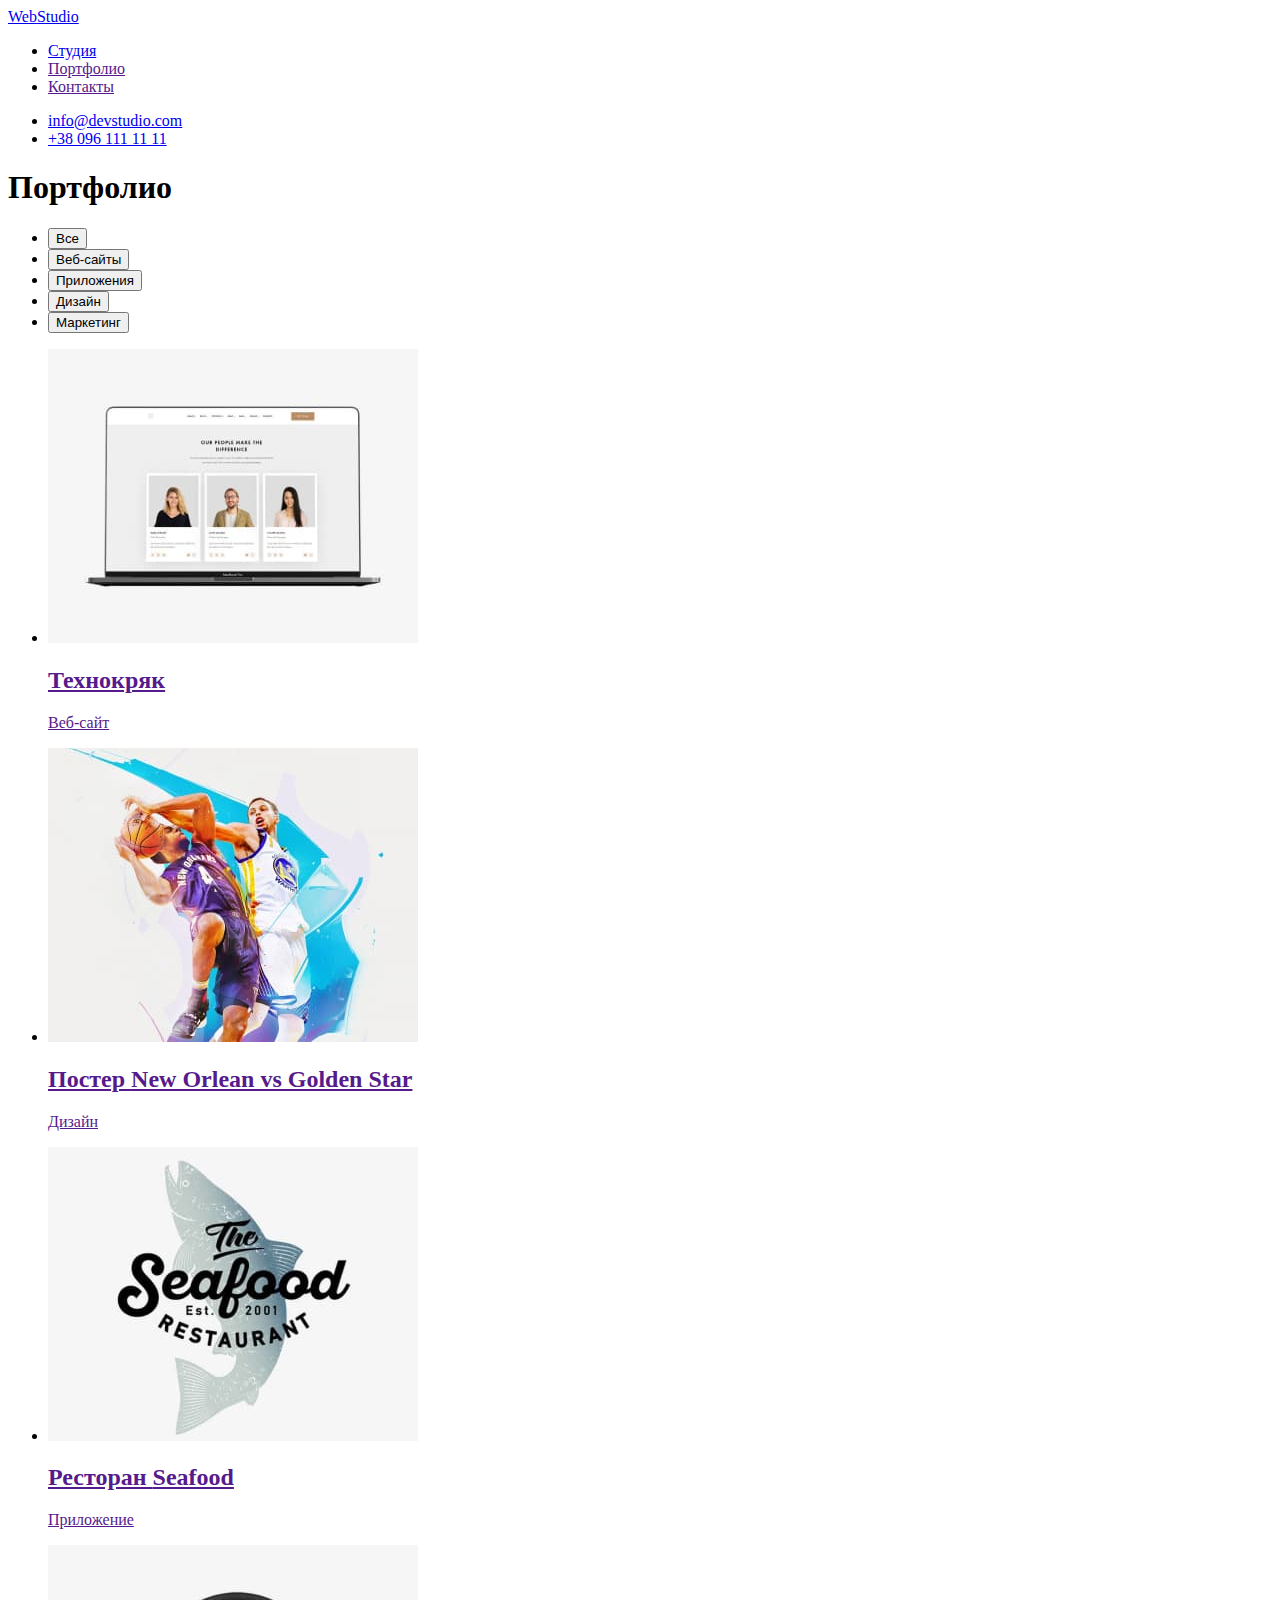
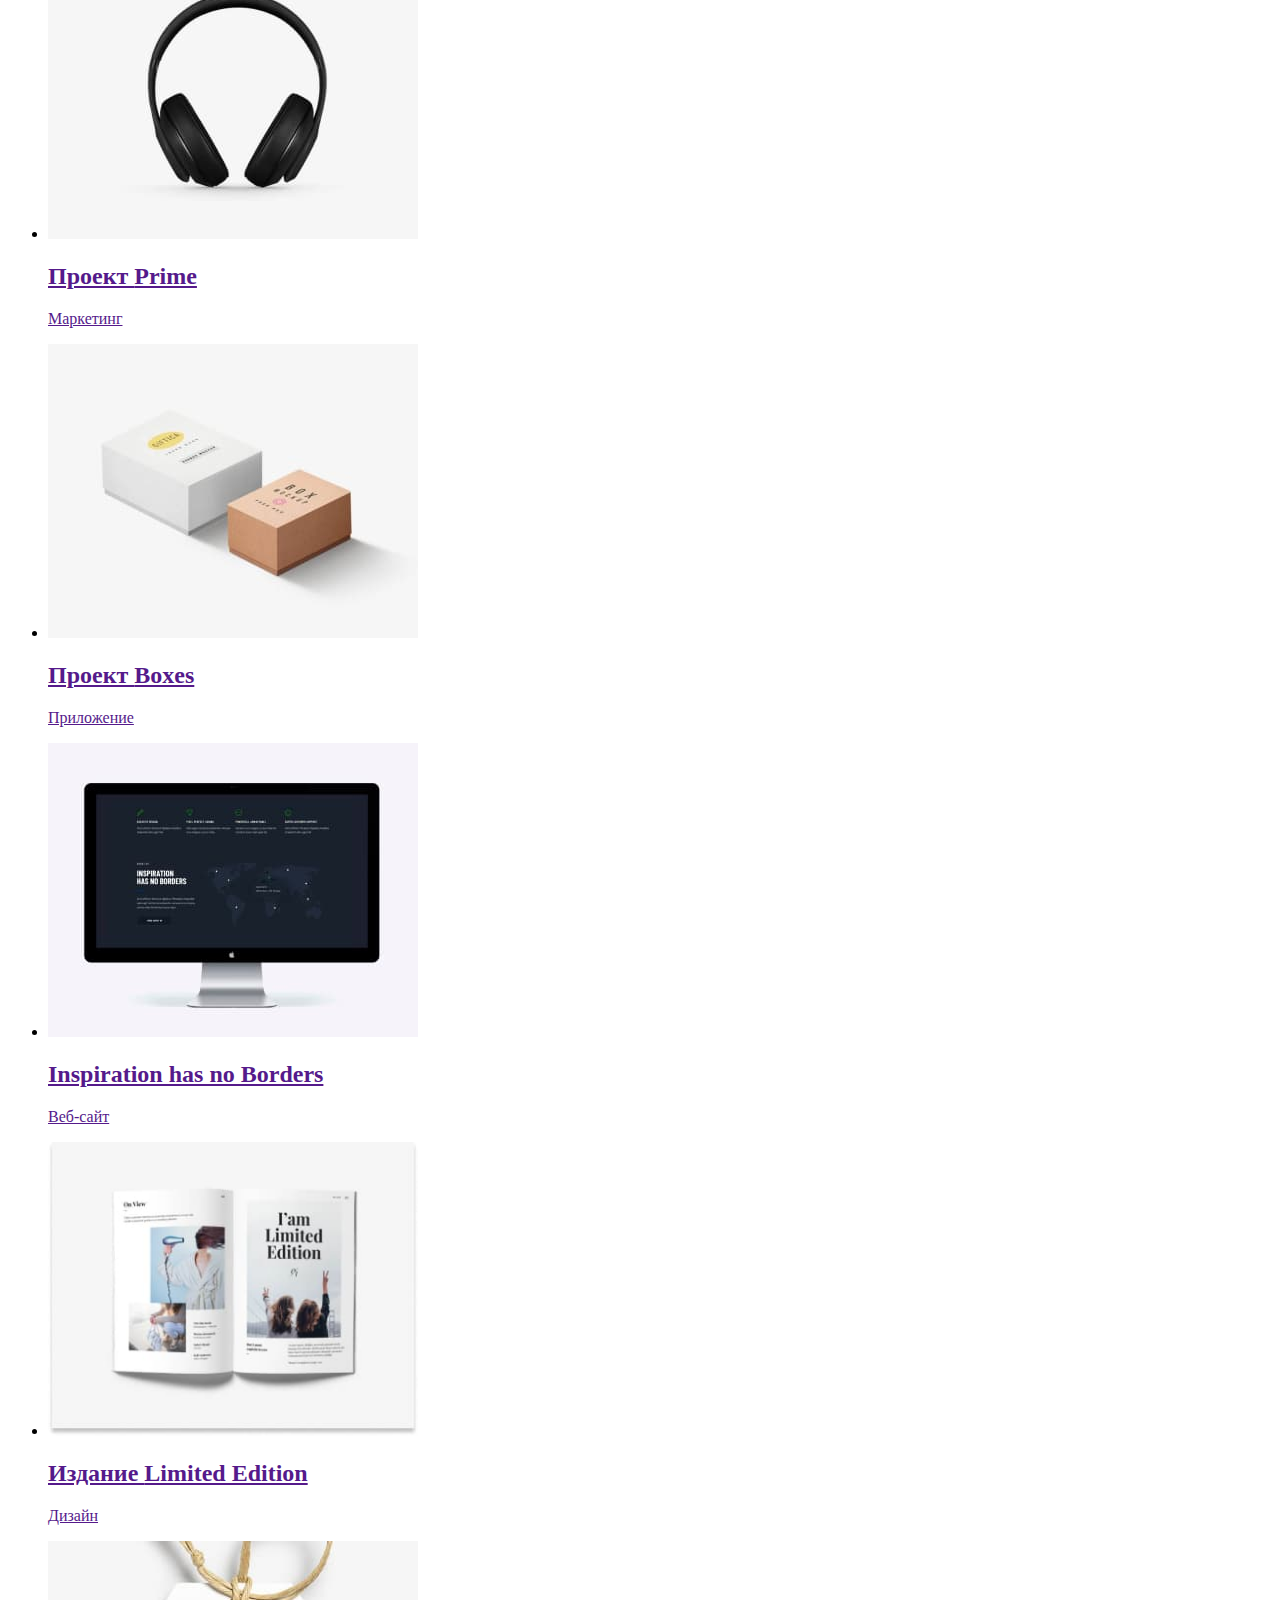
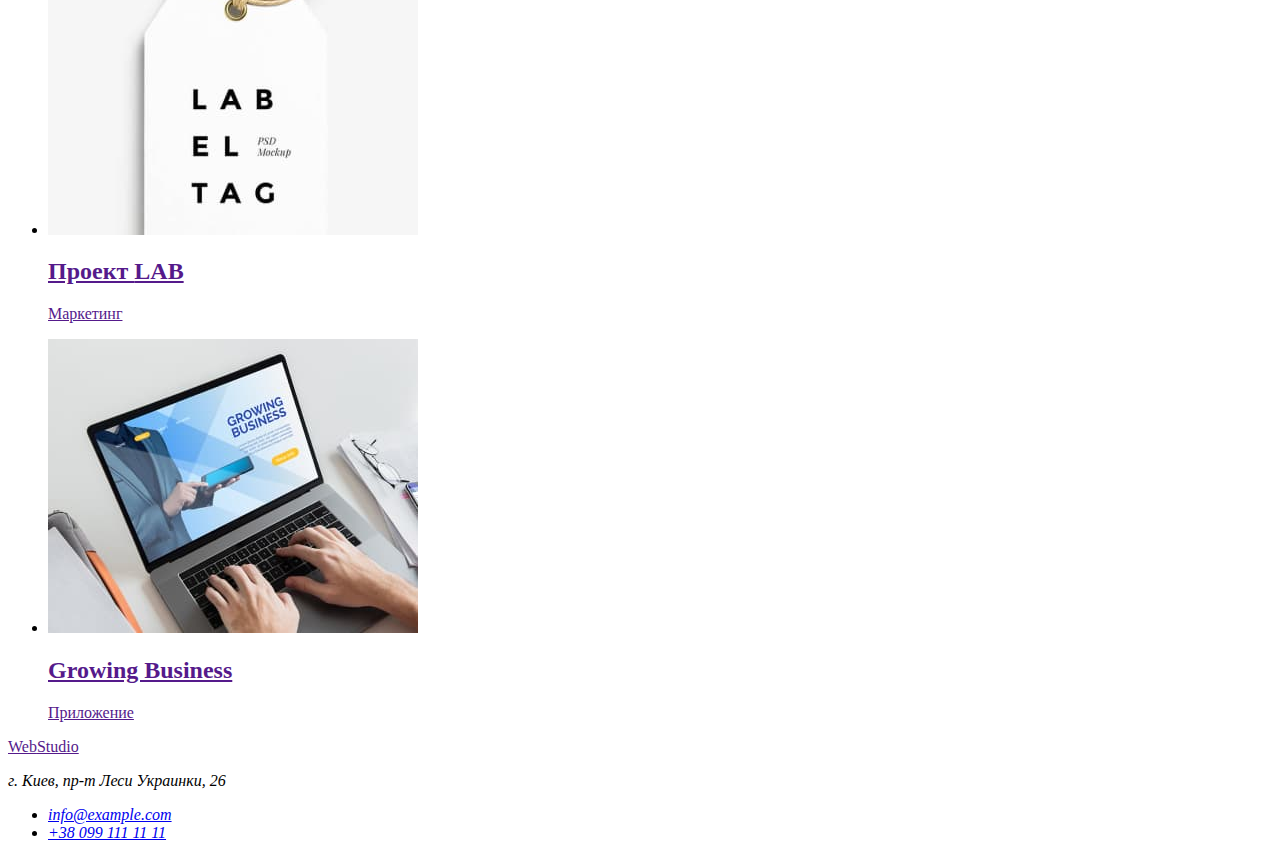
==== portfolio.html @ e11db8ee "add html portfolio" ====
<!DOCTYPE html>
<html lang="ru">
  <head>
    <meta charset="UTF-8" />
    <meta http-equiv="X-UA-Compatible" content="IE=edge" />
    <meta name="viewport" content="width=device-width, initial-scale=1.0" />
    <title>WebStudio</title>
  </head>
  <body>
    <!--Header-->
    <header>
      <a href="./index.html" lang="en"><span>Web</span>Studio</a>

      <nav>
        <ul>
          <li>
            <a href="./index.html">Студия</a>
          </li>
          <li>
            <a href="">Портфолио</a>
          </li>
          <li>
            <a href="">Контакты</a>
          </li>
        </ul>
      </nav>

      <ul>
        <li>
          <a href="mailto:info@devstudio.com">info@devstudio.com</a>
        </li>
        <li>
          <a href="tel:+380961111111">+38 096 111 11 11</a>
        </li>
      </ul>
    </header>

    <!--Main content-->
    <main>
      <section>
        <h1>Портфолио</h1>
        <!--Section filters-->
        <ul>
          <li>
            <button type="button">Все</button>
          </li>
          <li>
            <button type="button">Веб-сайты</button>
          </li>
          <li>
            <button type="button">Приложения</button>
          </li>
          <li>
            <button type="button">Дизайн</button>
          </li>
          <li>
            <button type="button">Маркетинг</button>
          </li>
        </ul>

        <!--Section cards-->
        <ul>
          <li>
            <a href="">
              <img
                src="./images/portfolio/portfolio-1.jpg"
                alt="Ноутбук"
                width="370"
                height="294"
              />
              <h2>Технокряк</h2>
              <p>Веб-сайт</p>
            </a>
          </li>
          <li>
            <a href="">
              <img
                src="./images/portfolio/portfolio-2.jpg"
                alt="Баскетболисты"
                width="370"
                height="294"
              />
              <h2>Постер <span lang="en">New Orlean vs Golden Star</span></h2>
              <p>Дизайн</p>
            </a>
          </li>
          <li>
            <a href="">
              <img
                src="./images/portfolio/portfolio-3.jpg"
                alt="Название ресторана"
                width="370"
                height="294"
              />
              <h2>Ресторан <span lang="en">Seafood</span></h2>
              <p>Приложение</p>
            </a>
          </li>
          <li>
            <a href="">
              <img
                src="./images/portfolio/portfolio-4.jpg"
                alt="Наушники"
                width="370"
                height="294"
              />
              <h2>Проект <span>Prime</span></h2>
              <p>Маркетинг</p>
            </a>
          </li>
          <li>
            <a href="">
              <img
                src="./images/portfolio/portfolio-5.jpg"
                alt="Две коробки"
                width="370"
                height="294"
              />
              <h2>Проект <span lang="en">Boxes</span></h2>
              <p>Приложение</p>
            </a>
          </li>
          <li>
            <a href="">
              <img
                src="./images/portfolio/portfolio-6.jpg"
                alt="Монитор"
                width="370"
                height="294"
              />
              <h2 lang="en">Inspiration has no Borders</h2>
              <p>Веб-сайт</p>
            </a>
          </li>
          <li>
            <a href="">
              <img
                src="./images/portfolio/portfolio-7.jpg"
                alt="Журнал"
                width="370"
                height="294"
              />
              <h2>Издание <span lang="en">Limited Edition</span></h2>
              <p>Дизайн</p>
            </a>
          </li>
          <li>
            <a href="">
              <img
                src="./images/portfolio/portfolio-8.jpg"
                alt="Бирка"
                width="370"
                height="294"
              />
              <h2>Проект <span>LAB</span></h2>
              <p>Маркетинг</p>
            </a>
          </li>
          <li>
            <a href="">
              <img
                src="./images/portfolio/portfolio-9.jpg"
                alt="Ноутбук"
                width="370"
                height="294"
              />
              <h2 lang="en">Growing Business</h2>
              <p>Приложение</p>
            </a>
          </li>
        </ul>
      </section>
    </main>

    <!--Footer-->
    <footer>
      <a href="" lang="en"><span>Web</span>Studio</a>
      <address>
        <p>г. Киев, пр-т Леси Украинки, 26</p>
        <ul>
          <li><a href="mailto:info@example.com">info@example.com</a></li>
          <li><a href="tel:+380991111111">+38 099 111 11 11</a></li>
        </ul>
      </address>
    </footer>
  </body>
</html>
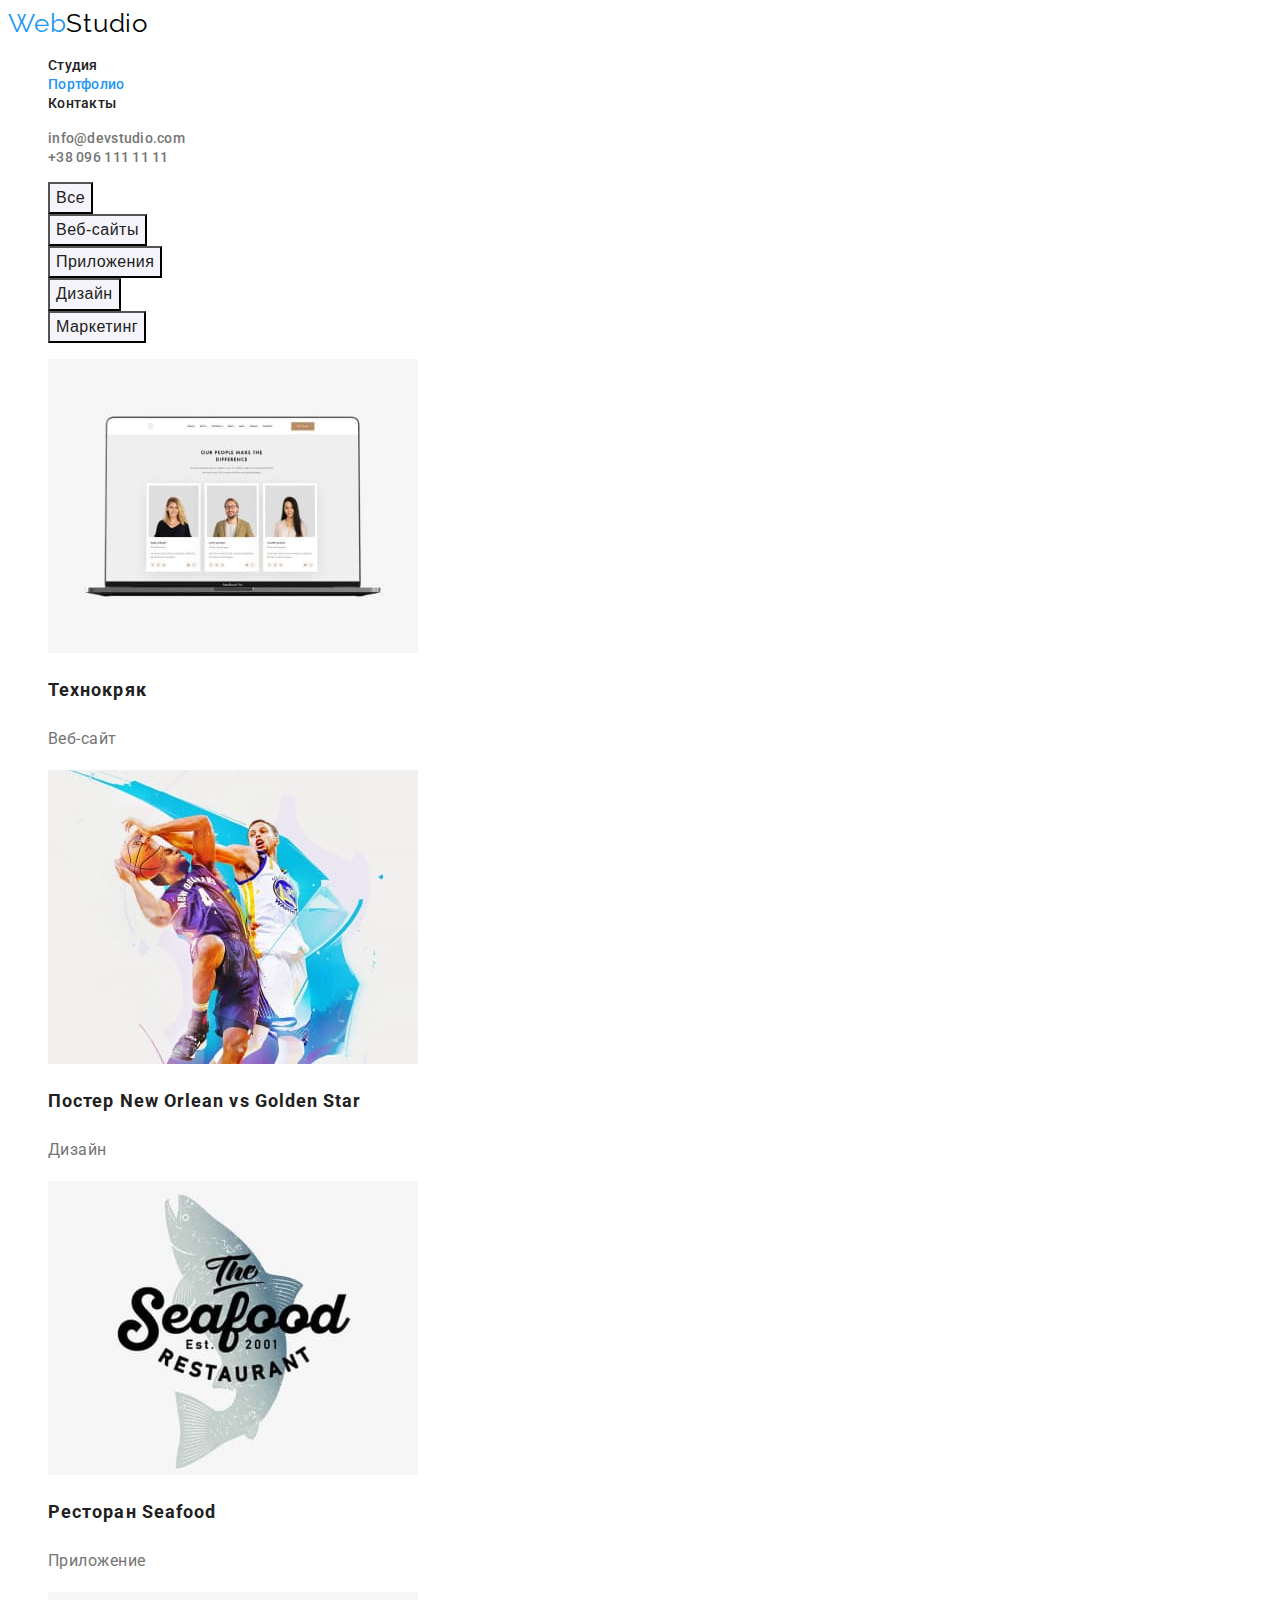
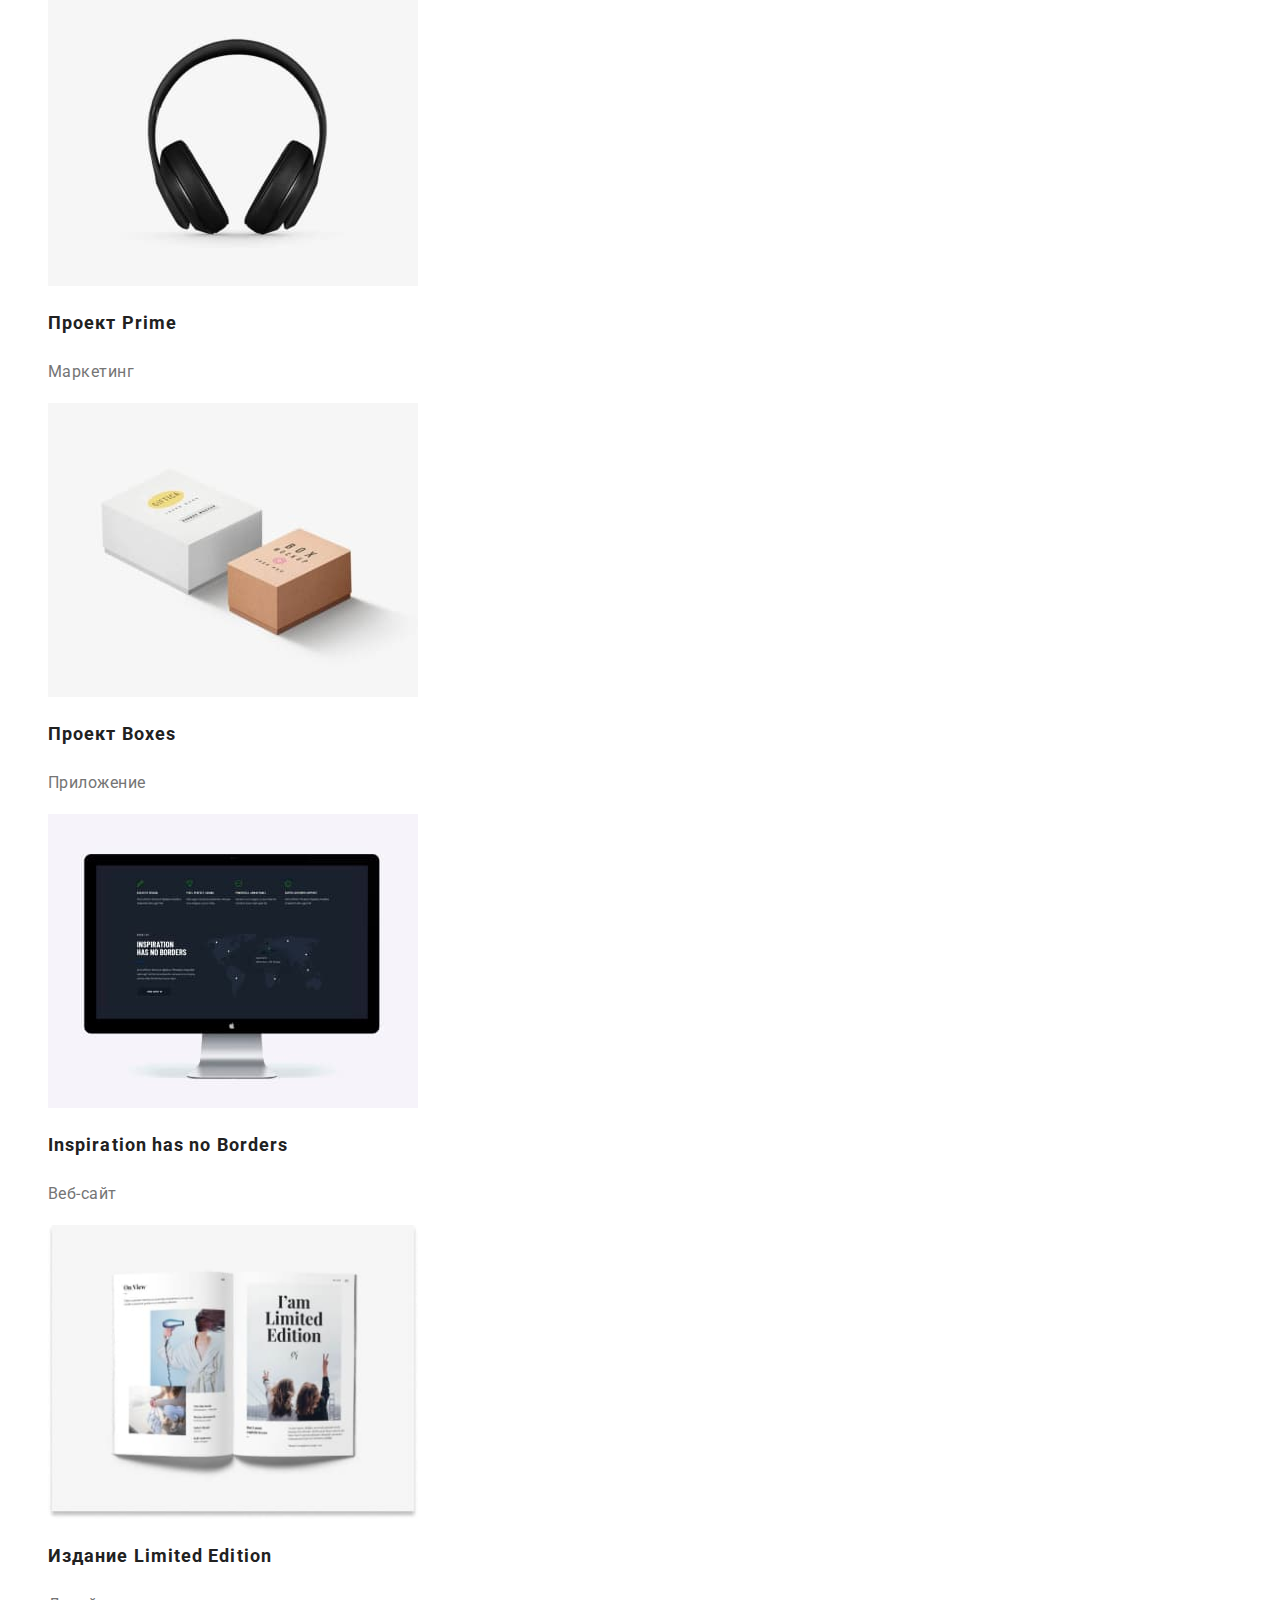
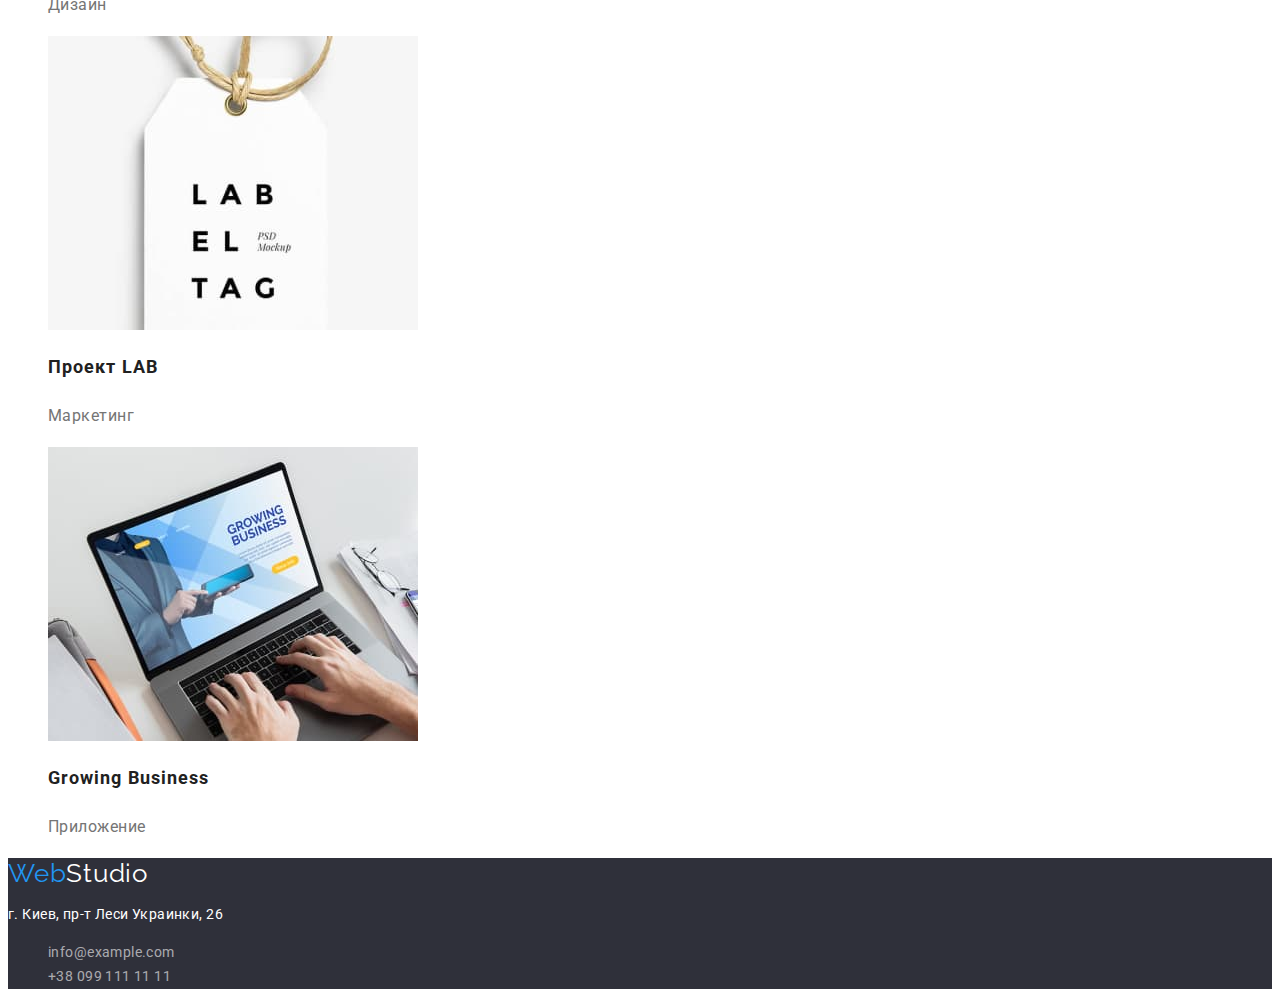
==== commit 1d6c4948: "add fonts and colors" ====
--- a/portfolio.html
+++ b/portfolio.html
@@ -5,62 +5,77 @@
     <meta http-equiv="X-UA-Compatible" content="IE=edge" />
     <meta name="viewport" content="width=device-width, initial-scale=1.0" />
     <title>WebStudio</title>
+    <link
+      href="https://fonts.googleapis.com/css2?family=Raleway:wght@700&family=Roboto:wght@400;500;700;900&display=swap"
+      rel="stylesheet"
+    />
+    <link rel="stylesheet" href="./css/styles.css" />
   </head>
+
   <body>
     <!--Header-->
-    <header>
-      <a href="./index.html" lang="en"><span>Web</span>Studio</a>
-
-      <nav>
-        <ul>
-          <li>
-            <a href="./index.html">Студия</a>
-          </li>
-          <li>
-            <a href="">Портфолио</a>
-          </li>
-          <li>
-            <a href="">Контакты</a>
+    <header class="header">
+      <a href="" lang="en" class="logo"
+        >Web<span class="logo-header">Studio</span></a
+      >
+
+      <nav class="navigation">
+        <ul class="navigation-list">
+          <li class="navigation-list-item">
+            <a href="./index.html" class="navigation-list-link">Студия</a>
+          </li>
+          <li class="navigation-list-item">
+            <a href="./portfolio.html" class="navigation-list-link current"
+              >Портфолио</a
+            >
+          </li>
+          <li class="navigation-list-item">
+            <a href="" class="navigation-list-link">Контакты</a>
           </li>
         </ul>
       </nav>
 
-      <ul>
-        <li>
-          <a href="mailto:info@devstudio.com">info@devstudio.com</a>
+      <ul class="header-contacts">
+        <li class="header-contacts-item">
+          <a href="mailto:info@devstudio.com" class="header-contacts-link"
+            >info@devstudio.com</a
+          >
         </li>
-        <li>
-          <a href="tel:+380961111111">+38 096 111 11 11</a>
+        <li class="header-contacts-item">
+          <a href="tel:+380961111111" class="header-contacts-link"
+            >+38 096 111 11 11</a
+          >
         </li>
       </ul>
     </header>
 
     <!--Main content-->
     <main>
-      <section>
-        <h1>Портфолио</h1>
-        <!--Section filters-->
-        <ul>
-          <li>
-            <button type="button">Все</button>
-          </li>
-          <li>
-            <button type="button">Веб-сайты</button>
-          </li>
-          <li>
-            <button type="button">Приложения</button>
-          </li>
-          <li>
-            <button type="button">Дизайн</button>
-          </li>
-          <li>
-            <button type="button">Маркетинг</button>
-          </li>
-        </ul>
-
-        <!--Section cards-->
-        <ul>
-          <li>
+      <!--Portfolio-->
+      <section class="portfolio">
+        <h1 hidden>Портфолио</h1>
+        <!--Filters-->
+        <ul class="filter-list">
+          <li class="filter-list-item">
+            <button type="button" class="filter-button">Все</button>
+          </li>
+          <li class="filter-list-item">
+            <button type="button" class="filter-button">Веб-сайты</button>
+          </li>
+          <li class="filter-list-item">
+            <button type="button" class="filter-button">Приложения</button>
+          </li>
+          <li class="filter-list-item">
+            <button type="button" class="filter-button">Дизайн</button>
+          </li>
+          <li class="filter-list-item">
+            <button type="button" class="filter-button">Маркетинг</button>
+          </li>
+        </ul>
+
+        <!--Cards-->
+        <ul class="cards-list">
+          <li class="cards-list-item">
             <a href="">
               <img
                 src="./images/portfolio/portfolio-1.jpg"
@@ -68,104 +83,114 @@
                 width="370"
                 height="294"
               />
-              <h2>Технокряк</h2>
-              <p>Веб-сайт</p>
-            </a>
-          </li>
-          <li>
-            <a href="">
+              <h2 class="cards-list-name">Технокряк</h2>
+              <p class="cards-project">Веб-сайт</p>
+            </a>
+          </li>
+          <li class="cards-list-item">
+            <a href="" class="cards-list-link">
               <img
                 src="./images/portfolio/portfolio-2.jpg"
                 alt="Баскетболисты"
                 width="370"
                 height="294"
               />
-              <h2>Постер <span lang="en">New Orlean vs Golden Star</span></h2>
-              <p>Дизайн</p>
-            </a>
-          </li>
-          <li>
-            <a href="">
+              <h2 class="cards-list-name">
+                Постер <span lang="en">New Orlean vs Golden Star</span>
+              </h2>
+              <p class="cards-project">Дизайн</p>
+            </a>
+          </li>
+          <li class="cards-list-item">
+            <a href="" class="cards-list-link">
               <img
                 src="./images/portfolio/portfolio-3.jpg"
                 alt="Название ресторана"
                 width="370"
                 height="294"
               />
-              <h2>Ресторан <span lang="en">Seafood</span></h2>
-              <p>Приложение</p>
-            </a>
-          </li>
-          <li>
-            <a href="">
+              <h2 class="cards-list-name">
+                Ресторан <span lang="en">Seafood</span>
+              </h2>
+              <p class="cards-project">Приложение</p>
+            </a>
+          </li>
+          <li class="cards-list-item">
+            <a href="" class="cards-list-link">
               <img
                 src="./images/portfolio/portfolio-4.jpg"
                 alt="Наушники"
                 width="370"
                 height="294"
               />
-              <h2>Проект <span>Prime</span></h2>
-              <p>Маркетинг</p>
-            </a>
-          </li>
-          <li>
-            <a href="">
+              <h2 class="cards-list-name">Проект <span>Prime</span></h2>
+              <p class="cards-project">Маркетинг</p>
+            </a>
+          </li>
+          <li class="cards-list-item">
+            <a href="" class="cards-list-link">
               <img
                 src="./images/portfolio/portfolio-5.jpg"
                 alt="Две коробки"
                 width="370"
                 height="294"
               />
-              <h2>Проект <span lang="en">Boxes</span></h2>
-              <p>Приложение</p>
-            </a>
-          </li>
-          <li>
-            <a href="">
+              <h2 class="cards-list-name">
+                Проект <span lang="en">Boxes</span>
+              </h2>
+              <p class="cards-project">Приложение</p>
+            </a>
+          </li>
+          <li class="cards-list-item">
+            <a href="" class="cards-list-link">
               <img
                 src="./images/portfolio/portfolio-6.jpg"
                 alt="Монитор"
                 width="370"
                 height="294"
               />
-              <h2 lang="en">Inspiration has no Borders</h2>
-              <p>Веб-сайт</p>
-            </a>
-          </li>
-          <li>
-            <a href="">
+              <h2 lang="en" class="cards-list-name">
+                Inspiration has no Borders
+              </h2>
+              <p class="cards-project">Веб-сайт</p>
+            </a>
+          </li>
+          <li class="cards-list-item">
+            <a href="" class="cards-list-link">
               <img
                 src="./images/portfolio/portfolio-7.jpg"
                 alt="Журнал"
                 width="370"
                 height="294"
               />
-              <h2>Издание <span lang="en">Limited Edition</span></h2>
-              <p>Дизайн</p>
-            </a>
-          </li>
-          <li>
-            <a href="">
+              <h2 class="cards-list-name">
+                Издание <span lang="en">Limited Edition</span>
+              </h2>
+              <p class="cards-project">Дизайн</p>
+            </a>
+          </li>
+          <li class="cards-list-item">
+            <a href="" class="cards-list-link">
               <img
                 src="./images/portfolio/portfolio-8.jpg"
                 alt="Бирка"
                 width="370"
                 height="294"
               />
-              <h2>Проект <span>LAB</span></h2>
-              <p>Маркетинг</p>
-            </a>
-          </li>
-          <li>
-            <a href="">
+              <h2 class="cards-list-name">Проект <span>LAB</span></h2>
+              <p class="cards-project">Маркетинг</p>
+            </a>
+          </li>
+          <li class="cards-list-item">
+            <a href="" class="cards-list-link">
               <img
                 src="./images/portfolio/portfolio-9.jpg"
                 alt="Ноутбук"
                 width="370"
                 height="294"
               />
-              <h2 lang="en">Growing Business</h2>
-              <p>Приложение</p>
+              <h2 lang="en" class="cards-list-name">Growing Business</h2>
+              <p class="cards-project">Приложение</p>
             </a>
           </li>
         </ul>
@@ -173,13 +198,23 @@
     </main>
 
     <!--Footer-->
-    <footer>
-      <a href="" lang="en"><span>Web</span>Studio</a>
-      <address>
-        <p>г. Киев, пр-т Леси Украинки, 26</p>
-        <ul>
-          <li><a href="mailto:info@example.com">info@example.com</a></li>
-          <li><a href="tel:+380991111111">+38 099 111 11 11</a></li>
+    <footer class="footer">
+      <a href="" lang="en" class="logo"
+        >Web<span class="logo-footer">Studio</span></a
+      >
+      <address class="footer-contacts">
+        <p class="footer-address">г. Киев, пр-т Леси Украинки, 26</p>
+        <ul class="footer-list">
+          <li class="footer-list-item">
+            <a href="mailto:info@example.com" class="footer-list-link"
+              >info@example.com</a
+            >
+          </li>
+          <li class="footer-list-item">
+            <a href="tel:+380991111111" class="footer-list-link"
+              >+38 099 111 11 11</a
+            >
+          </li>
         </ul>
       </address>
     </footer>
--- a/css/styles.css
+++ b/css/styles.css
@@ -0,0 +1,212 @@
+:root {
+  --primary-text-color: #757575;
+  --secondary-text-color: #ffffff;
+  --title-text-color: #212121;
+  --accent-color: #2196f3;
+}
+
+body {
+  color: var(--primary-text-color);
+  background-color: #ffffff;
+
+  font-family: Roboto, sans-serif;
+}
+
+a {
+  text-decoration: none;
+}
+
+ul {
+  list-style: none;
+}
+
+/* Header */
+
+.logo {
+  color: var(--accent-color);
+
+  font-family: Raleway, sans-serif;
+  font-size: 26px;
+  line-height: 1.2;
+  letter-spacing: 0.03em;
+}
+
+.logo-header {
+  color: #000000;
+}
+
+.navigation-list-link {
+  color: var(--title-text-color);
+}
+
+.navigation-list-link.current {
+  color: var(--accent-color);
+}
+
+.navigation-list-link,
+.header-contacts-link {
+  font-weight: 500;
+  font-size: 14px;
+  line-height: 1.14;
+  letter-spacing: 0.02em;
+}
+
+.navigation-list-link:hover,
+.navigation-list-link:focus {
+  color: var(--accent-color);
+}
+
+.header-contacts-link {
+  color: var(--primary-text-color);
+}
+.header-contacts-link:hover,
+.header-contacts-link:focus {
+  color: var(--accent-color);
+}
+
+/* Hero section */
+.hero {
+  background-color: #2f303a;
+}
+
+.hero-title {
+  color: var(--secondary-text-color);
+
+  font-weight: 900;
+  font-size: 44px;
+  line-height: 1.36;
+  text-align: center;
+  letter-spacing: 0.06em;
+  text-transform: uppercase;
+}
+
+.hero-button {
+  color: var(--secondary-text-color);
+  background-color: var(--accent-color);
+  cursor: pointer;
+
+  font-weight: 700;
+  font-size: 16px;
+  line-height: 1.88;
+  text-align: center;
+  letter-spacing: 0.06em;
+}
+
+.hero-button:hover,
+.hero-button:focus {
+  background-color: #188ce8;
+}
+
+/* About specifities of working section */
+
+.specifities-list-title {
+  color: var(--title-text-color);
+
+  font-size: 14px;
+  line-height: 1.14;
+  letter-spacing: 0.03em;
+  text-transform: uppercase;
+}
+
+.specifities-list-text {
+  font-size: 14px;
+  line-height: 1.71;
+  letter-spacing: 0.03em;
+}
+
+/* About types of activities section */
+
+.title {
+  color: var(--title-text-color);
+
+  font-size: 36px;
+  line-height: 1.17;
+  letter-spacing: 0.03em;
+}
+
+/* About our team section */
+
+.team {
+  background-color: #f5f4fa;
+}
+
+.person-name {
+  color: var(--title-text-color);
+
+  font-weight: 500;
+  font-size: 16px;
+  line-height: 1.19;
+  letter-spacing: 0.03em;
+}
+
+.person-profession {
+  font-size: 16px;
+  line-height: 1.19;
+  letter-spacing: 0.03em;
+}
+
+/* Portfolio */
+
+/* Portfolio filters */
+.filter-button {
+  color: var(--title-text-color);
+  background-color: #f5f4fa;
+  cursor: pointer;
+
+  font-weight: 500;
+  font-size: 16px;
+  line-height: 1.63;
+  text-align: center;
+  letter-spacing: 0.03em;
+}
+
+.filter-button:hover,
+.filter-button:focus {
+  color: var(--secondary-text-color);
+  background-color: var(--accent-color);
+}
+
+/* Portfolio cards */
+.cards-list-name {
+  color: var(--title-text-color);
+
+  font-size: 18px;
+  line-height: 2;
+  letter-spacing: 0.06em;
+}
+.cards-project {
+  color: var(--primary-text-color);
+
+  font-size: 16px;
+  line-height: 1.88;
+  letter-spacing: 0.03em;
+}
+
+/* Footer */
+.footer {
+  background-color: #2f303a;
+}
+
+.logo-footer {
+  color: var(--secondary-text-color);
+}
+
+.footer-contacts {
+  font-style: normal;
+  font-size: 14px;
+  line-height: 1.71;
+  letter-spacing: 0.03em;
+}
+
+.footer-address {
+  color: var(--secondary-text-color);
+}
+
+.footer-list-link {
+  color: rgba(255, 255, 255, 0.6);
+}
+
+.footer-list-link:hover,
+.footer-list-link:focus {
+  color: var(--accent-color);
+}
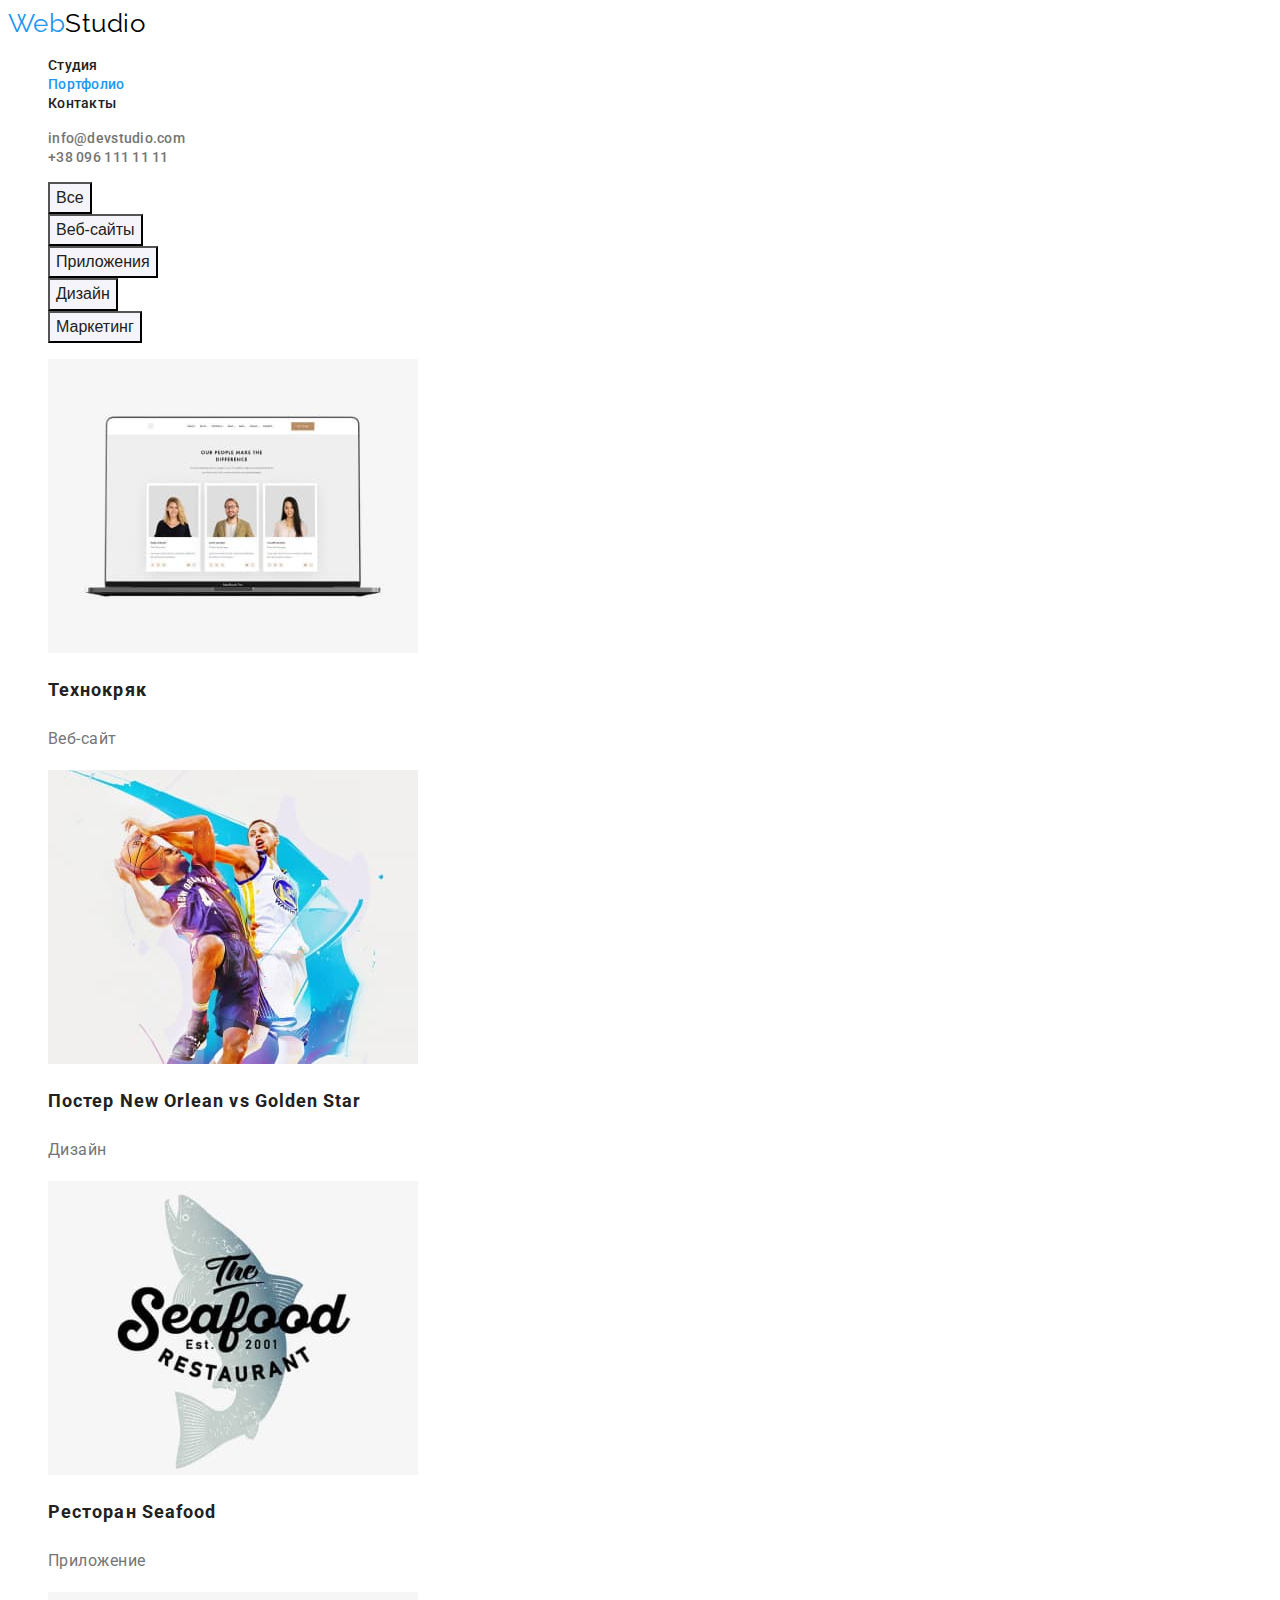
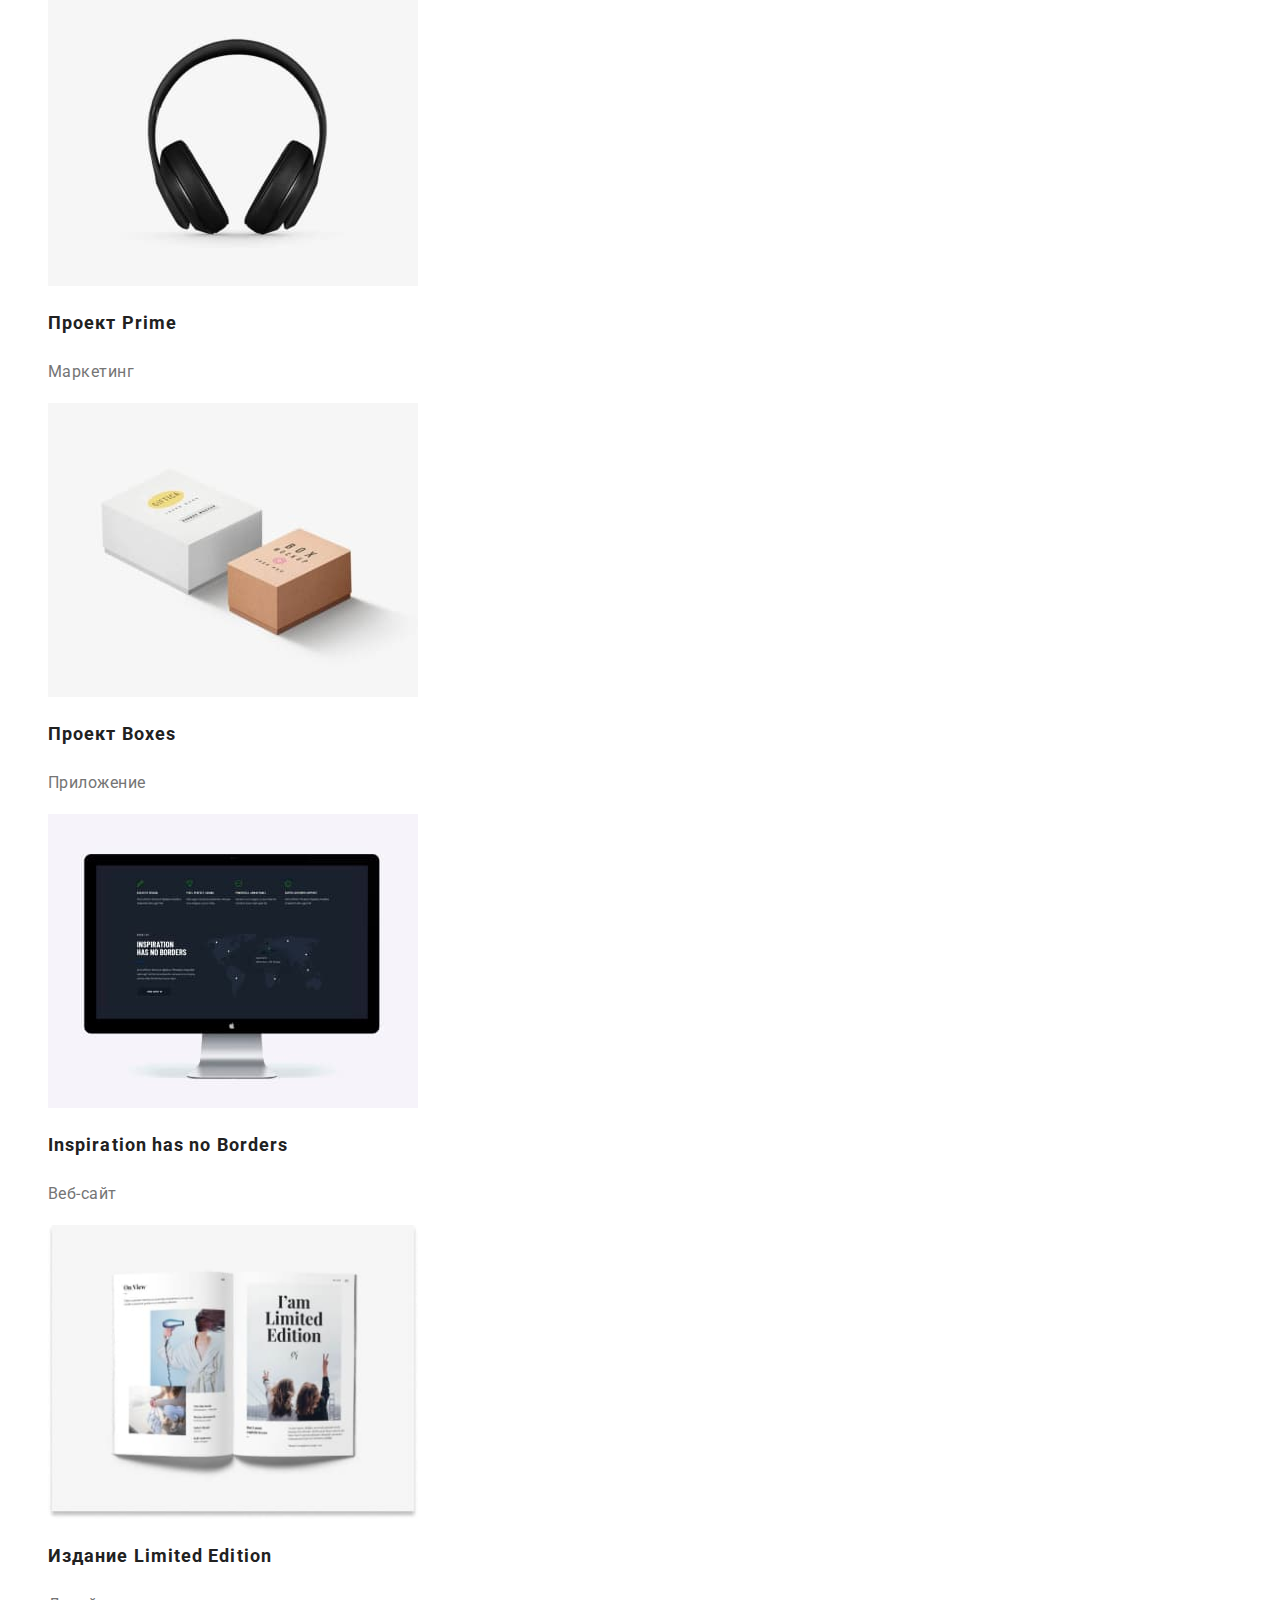
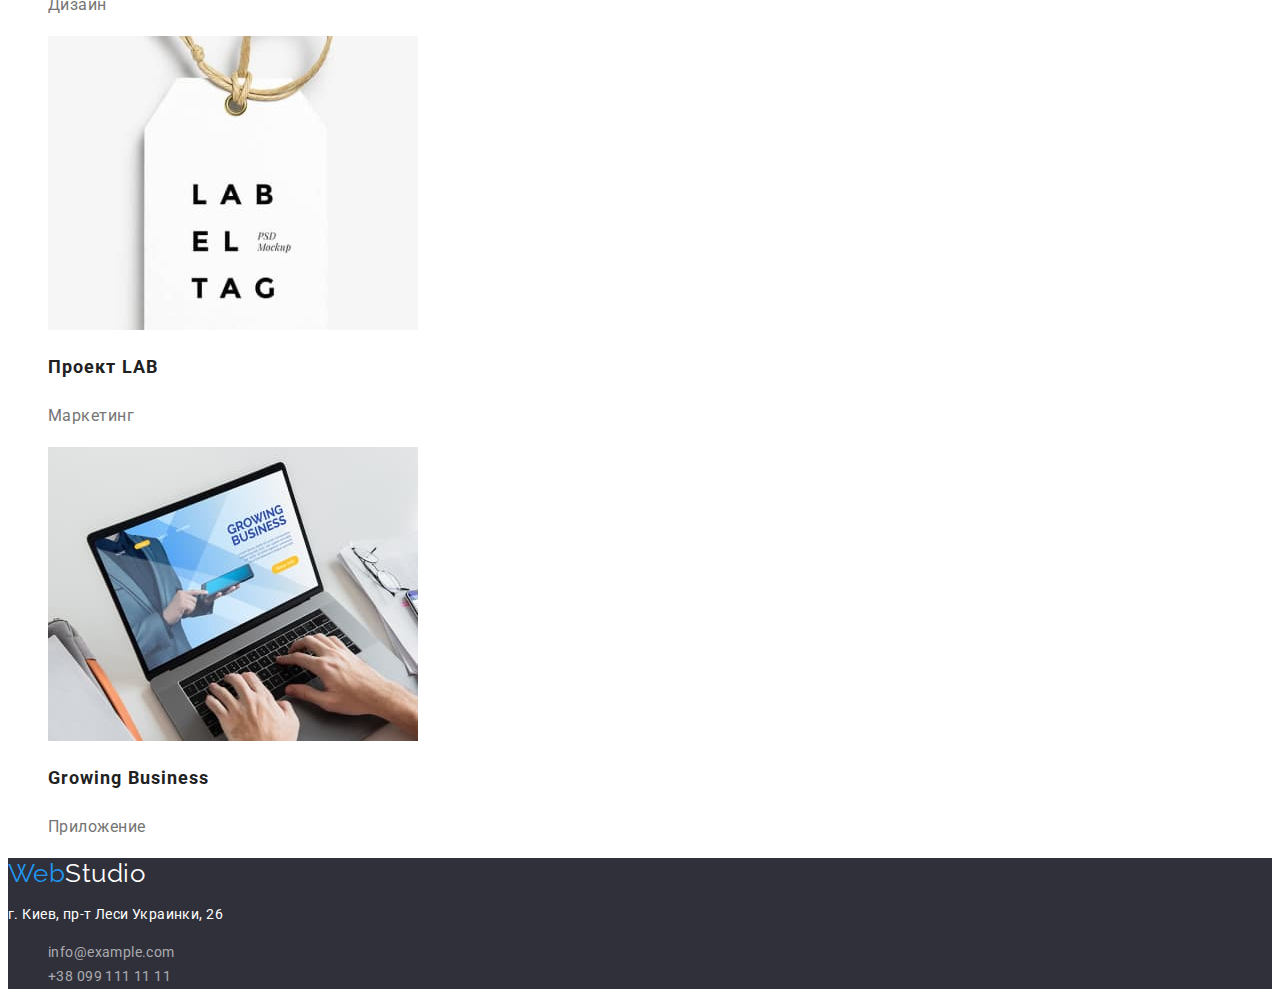
==== commit 88cc55e5: "add fonts colors change-one" ====
--- a/portfolio.html
+++ b/portfolio.html
@@ -54,6 +54,7 @@
       <!--Portfolio-->
       <section class="portfolio">
         <h1 hidden>Портфолио</h1>
+
         <!--Filters-->
         <ul class="filter-list">
           <li class="filter-list-item">
@@ -76,7 +77,7 @@
         <!--Cards-->
         <ul class="cards-list">
           <li class="cards-list-item">
-            <a href="">
+            <a href="" class="cards-list-link">
               <img
                 src="./images/portfolio/portfolio-1.jpg"
                 alt="Ноутбук"
--- a/css/styles.css
+++ b/css/styles.css
@@ -10,6 +10,7 @@
   background-color: #ffffff;
 
   font-family: Roboto, sans-serif;
+  letter-spacing: 0.03em;
 }
 
 a {
@@ -28,7 +29,6 @@
   font-family: Raleway, sans-serif;
   font-size: 26px;
   line-height: 1.2;
-  letter-spacing: 0.03em;
 }
 
 .logo-header {
@@ -104,14 +104,12 @@
 
   font-size: 14px;
   line-height: 1.14;
-  letter-spacing: 0.03em;
   text-transform: uppercase;
 }
 
 .specifities-list-text {
   font-size: 14px;
   line-height: 1.71;
-  letter-spacing: 0.03em;
 }
 
 /* About types of activities section */
@@ -121,7 +119,6 @@
 
   font-size: 36px;
   line-height: 1.17;
-  letter-spacing: 0.03em;
 }
 
 /* About our team section */
@@ -130,19 +127,16 @@
   background-color: #f5f4fa;
 }
 
+.person-name,
+.person-profession {
+  font-size: 16px;
+  line-height: 1.19;
+}
+
 .person-name {
   color: var(--title-text-color);
 
   font-weight: 500;
-  font-size: 16px;
-  line-height: 1.19;
-  letter-spacing: 0.03em;
-}
-
-.person-profession {
-  font-size: 16px;
-  line-height: 1.19;
-  letter-spacing: 0.03em;
 }
 
 /* Portfolio */
@@ -157,7 +151,6 @@
   font-size: 16px;
   line-height: 1.63;
   text-align: center;
-  letter-spacing: 0.03em;
 }
 
 .filter-button:hover,
@@ -179,7 +172,6 @@
 
   font-size: 16px;
   line-height: 1.88;
-  letter-spacing: 0.03em;
 }
 
 /* Footer */
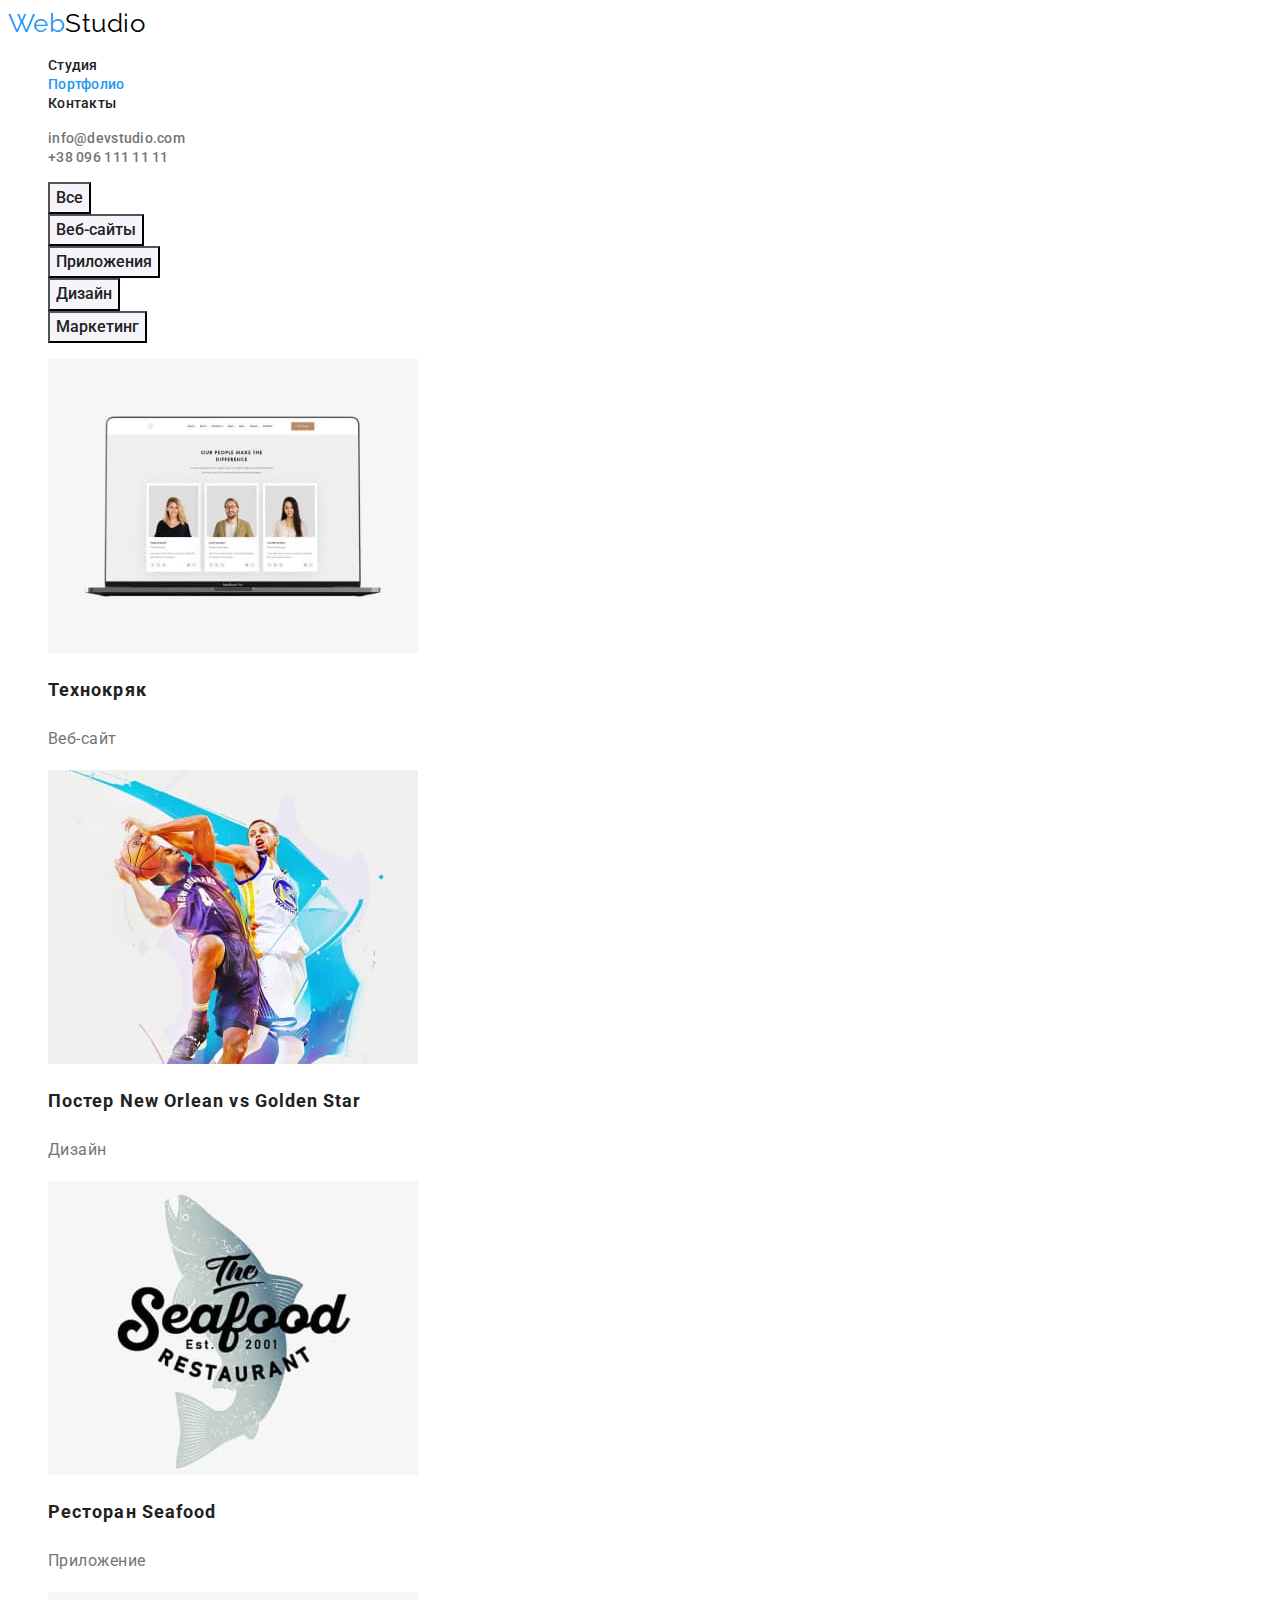
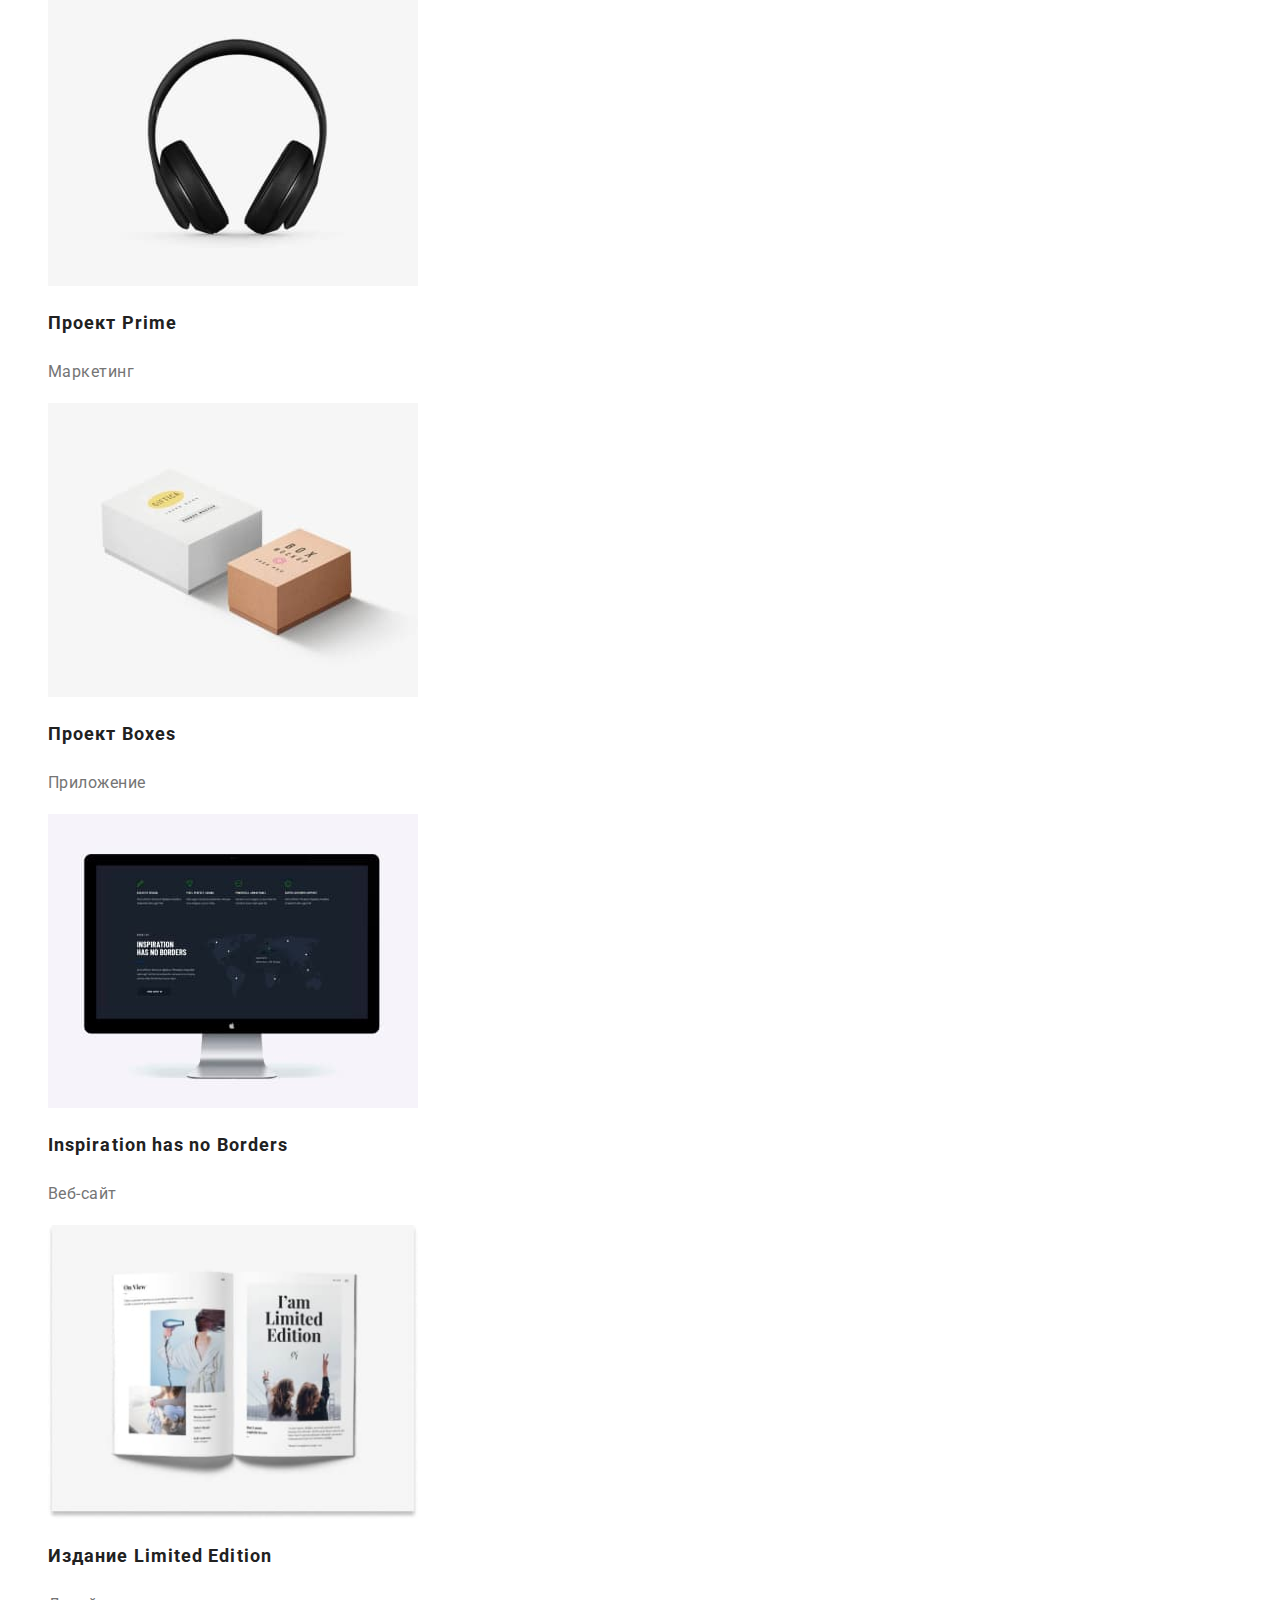
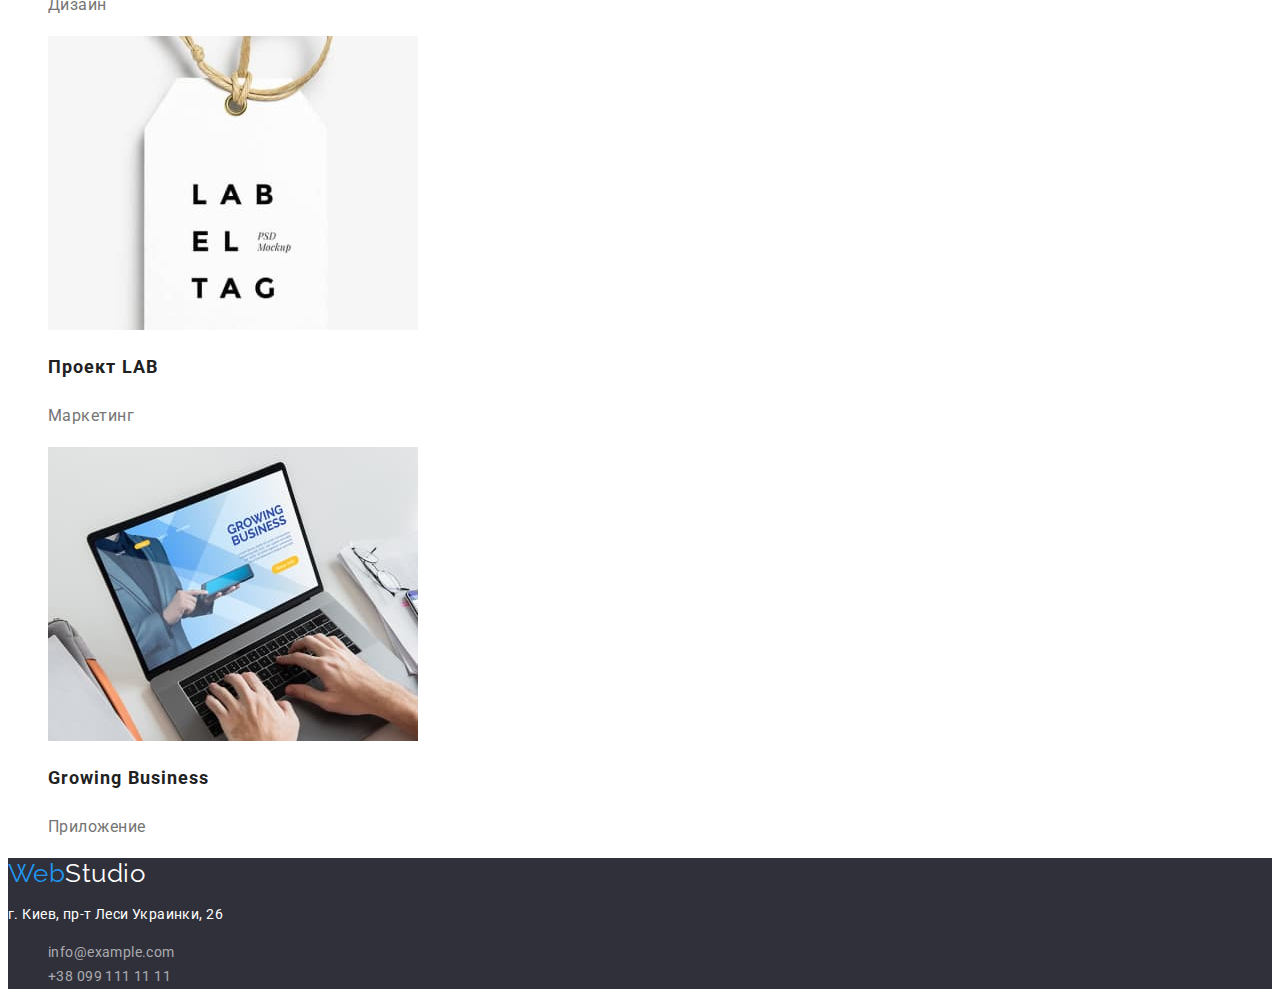
==== commit 3dd61787: "changed reset properties of links and lists" ====
--- a/portfolio.html
+++ b/portfolio.html
@@ -15,34 +15,34 @@
   <body>
     <!--Header-->
     <header class="header">
-      <a href="" lang="en" class="logo"
+      <a href="" lang="en" class="logo link"
         >Web<span class="logo-header">Studio</span></a
       >
 
       <nav class="navigation">
-        <ul class="navigation-list">
+        <ul class="navigation-list list">
           <li class="navigation-list-item">
-            <a href="./index.html" class="navigation-list-link">Студия</a>
+            <a href="./index.html" class="navigation-list-link link">Студия</a>
           </li>
           <li class="navigation-list-item">
-            <a href="./portfolio.html" class="navigation-list-link current"
+            <a href="./portfolio.html" class="navigation-list-link current link"
               >Портфолио</a
             >
           </li>
           <li class="navigation-list-item">
-            <a href="" class="navigation-list-link">Контакты</a>
+            <a href="" class="navigation-list-link link">Контакты</a>
           </li>
         </ul>
       </nav>
 
-      <ul class="header-contacts">
+      <ul class="header-contacts list">
         <li class="header-contacts-item">
-          <a href="mailto:info@devstudio.com" class="header-contacts-link"
+          <a href="mailto:info@devstudio.com" class="header-contacts-link link"
             >info@devstudio.com</a
           >
         </li>
         <li class="header-contacts-item">
-          <a href="tel:+380961111111" class="header-contacts-link"
+          <a href="tel:+380961111111" class="header-contacts-link link"
             >+38 096 111 11 11</a
           >
         </li>
@@ -56,7 +56,7 @@
         <h1 hidden>Портфолио</h1>
 
         <!--Filters-->
-        <ul class="filter-list">
+        <ul class="filter-list list">
           <li class="filter-list-item">
             <button type="button" class="filter-button">Все</button>
           </li>
@@ -75,9 +75,9 @@
         </ul>
 
         <!--Cards-->
-        <ul class="cards-list">
-          <li class="cards-list-item">
-            <a href="" class="cards-list-link">
+        <ul class="cards-list list">
+          <li class="cards-list-item">
+            <a href="" class="cards-list-link link">
               <img
                 src="./images/portfolio/portfolio-1.jpg"
                 alt="Ноутбук"
@@ -89,7 +89,7 @@
             </a>
           </li>
           <li class="cards-list-item">
-            <a href="" class="cards-list-link">
+            <a href="" class="cards-list-link link">
               <img
                 src="./images/portfolio/portfolio-2.jpg"
                 alt="Баскетболисты"
@@ -103,7 +103,7 @@
             </a>
           </li>
           <li class="cards-list-item">
-            <a href="" class="cards-list-link">
+            <a href="" class="cards-list-link link">
               <img
                 src="./images/portfolio/portfolio-3.jpg"
                 alt="Название ресторана"
@@ -117,7 +117,7 @@
             </a>
           </li>
           <li class="cards-list-item">
-            <a href="" class="cards-list-link">
+            <a href="" class="cards-list-link link">
               <img
                 src="./images/portfolio/portfolio-4.jpg"
                 alt="Наушники"
@@ -129,7 +129,7 @@
             </a>
           </li>
           <li class="cards-list-item">
-            <a href="" class="cards-list-link">
+            <a href="" class="cards-list-link link">
               <img
                 src="./images/portfolio/portfolio-5.jpg"
                 alt="Две коробки"
@@ -143,7 +143,7 @@
             </a>
           </li>
           <li class="cards-list-item">
-            <a href="" class="cards-list-link">
+            <a href="" class="cards-list-link link">
               <img
                 src="./images/portfolio/portfolio-6.jpg"
                 alt="Монитор"
@@ -157,7 +157,7 @@
             </a>
           </li>
           <li class="cards-list-item">
-            <a href="" class="cards-list-link">
+            <a href="" class="cards-list-link link">
               <img
                 src="./images/portfolio/portfolio-7.jpg"
                 alt="Журнал"
@@ -171,7 +171,7 @@
             </a>
           </li>
           <li class="cards-list-item">
-            <a href="" class="cards-list-link">
+            <a href="" class="cards-list-link link">
               <img
                 src="./images/portfolio/portfolio-8.jpg"
                 alt="Бирка"
@@ -183,7 +183,7 @@
             </a>
           </li>
           <li class="cards-list-item">
-            <a href="" class="cards-list-link">
+            <a href="" class="cards-list-link link">
               <img
                 src="./images/portfolio/portfolio-9.jpg"
                 alt="Ноутбук"
@@ -200,19 +200,19 @@
 
     <!--Footer-->
     <footer class="footer">
-      <a href="" lang="en" class="logo"
+      <a href="" lang="en" class="logo link"
         >Web<span class="logo-footer">Studio</span></a
       >
       <address class="footer-contacts">
         <p class="footer-address">г. Киев, пр-т Леси Украинки, 26</p>
-        <ul class="footer-list">
+        <ul class="footer-list list">
           <li class="footer-list-item">
-            <a href="mailto:info@example.com" class="footer-list-link"
+            <a href="mailto:info@example.com" class="footer-list-link link"
               >info@example.com</a
             >
           </li>
           <li class="footer-list-item">
-            <a href="tel:+380991111111" class="footer-list-link"
+            <a href="tel:+380991111111" class="footer-list-link link"
               >+38 099 111 11 11</a
             >
           </li>
--- a/css/styles.css
+++ b/css/styles.css
@@ -13,11 +13,11 @@
   letter-spacing: 0.03em;
 }
 
-a {
+.link {
   text-decoration: none;
 }
 
-ul {
+.list {
   list-style: none;
 }
 
@@ -85,6 +85,7 @@
   background-color: var(--accent-color);
   cursor: pointer;
 
+  font-family: inherit;
   font-weight: 700;
   font-size: 16px;
   line-height: 1.88;
@@ -147,6 +148,7 @@
   background-color: #f5f4fa;
   cursor: pointer;
 
+  font-family: inherit;
   font-weight: 500;
   font-size: 16px;
   line-height: 1.63;
